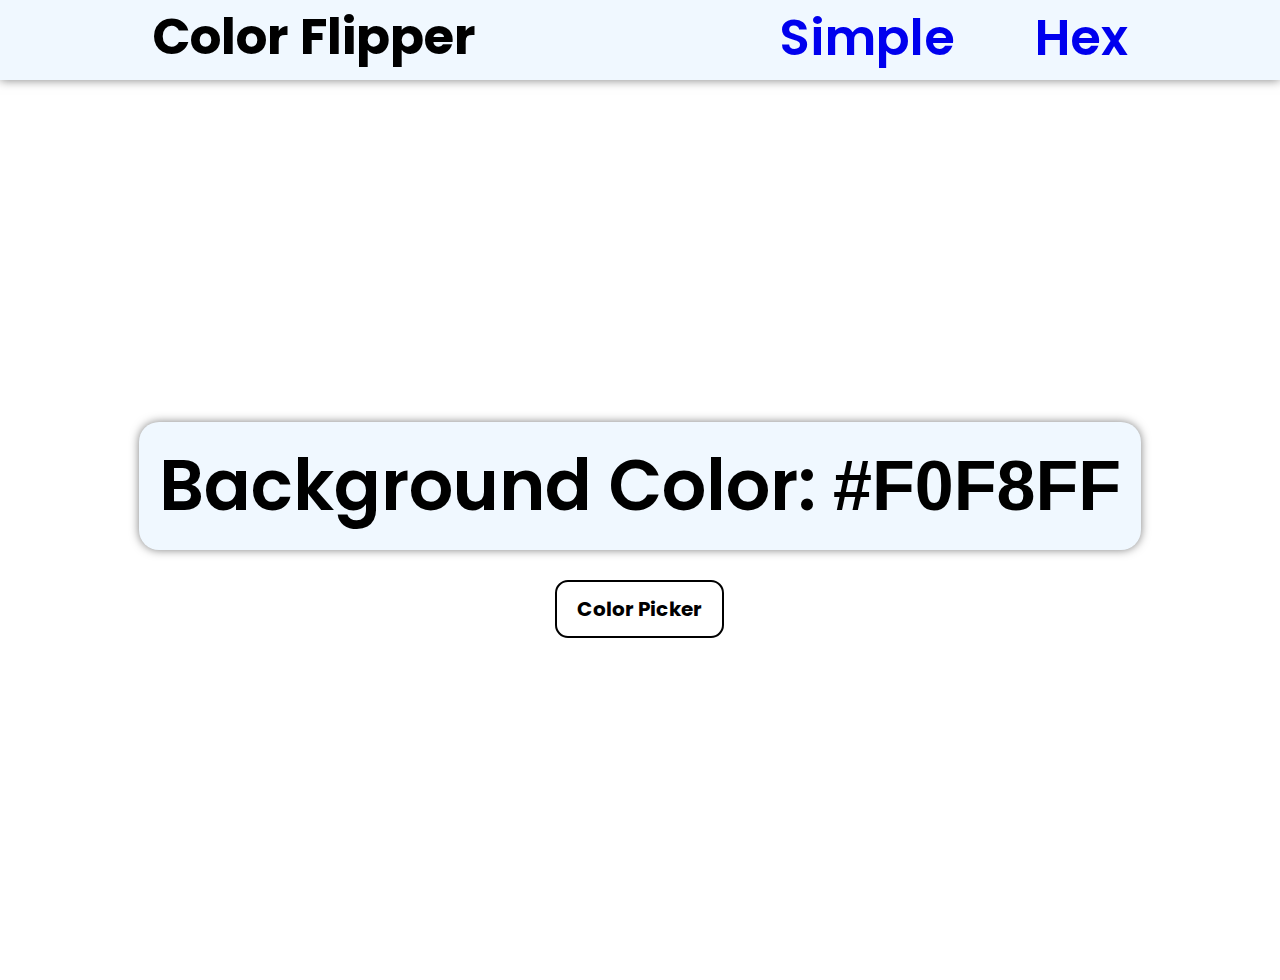
==== hex.html @ 060a0d28 "Initial commit" ====
<!DOCTYPE html>
<html lang="en">

<head>
  <meta charset="UTF-8">
  <meta name="viewport" content="width=device-width, initial-scale=1.0">
  <title>Color Flipper</title>
  <link rel="stylesheet" href="style.css">
</head>

<body>
  <nav>
    <div class="nav-center">
      <h4>color flipper</h4>
      <ul class="nav-links">
        <li>
          <a href="index.html">simple</a>
        </li>
        <li>
          <a href="hex.html">hex</a>
        </li>
      </ul>
    </div>
  </nav>

  <main>
    <div class="container">
      <h2>background color: <span class="color">#F0F8FF</span></h2>
      <button class="btn btn-hero" id="btn">Color Picker</button>
    </div>
  </main>
  <script src="hex.js"></script>
</body>

</html>
---- style.css ----
@import url('https://fonts.googleapis.com/css2?family=Poppins:ital,wght@0,100;0,200;0,300;0,400;0,500;0,600;0,700;0,800;0,900;1,100;1,200;1,300;1,400;1,500;1,600;1,700;1,800;1,900&display=swap');

/* Global Style */
*,
::after,
::before {
  margin: 0;
  padding: 0;
  box-sizing: border-box;
}

body {
  font-family: Poppins, 'Arial';
  font-size: 50px;
  line-height: 1.5;
  background-color: rgb(255, 255, 255);
}

ul {
  list-style-type: none;
}

a {
  text-decoration: none;
}

h1,
h2,
h3,
h4 {
  text-transform: capitalize;
  line-height: 1.25;
}

h4 {
  font-weight: 700;
}

/* LAYOUT STYLING */
main {
  display: grid;
  place-items: center;
  height: 100vh;
}

nav {
  background-color: aliceblue;
  height: 80px;
  box-shadow: 0px 0px 10px rgba(0, 0, 0, 0.5);
}

nav a {
  text-transform: capitalize;
  font-weight: 600;
}

.nav-center {
  display: flex;
  align-items: center;
  justify-content: space-around;
}

.nav-links {
  display: flex;
  justify-content: space-between;
  column-gap: 80px;
}

.container {
  display: flex;
  flex-direction: column;
  align-items: center;
  justify-content: center;
  text-align: center;
}

.container h2 {
  background: aliceblue;
  box-shadow: 0px 0px 10px rgba(0, 0, 0, 0.5);
  padding: 20px;
  border-radius: 20px;
  margin-bottom: 30px;
  font-weight: 600;
  font-size: 70px;
}

.color {
  color: black;
  font-weight: 700;
  font-family: Arial;
}

/* ELEMENT STYLING */

.btn-hero {
  text-transform: capitalize;
  background-color: transparent;
  font-weight: 700;
  border: 2px solid black;
  cursor: pointer;
  font-size: 20px;
  padding: 12px 20px;
  font-family: Poppins, 'Arial';
  border-radius: 13px;
}

.btn-hero:hover {
  background-color: black;
  color: white;
}
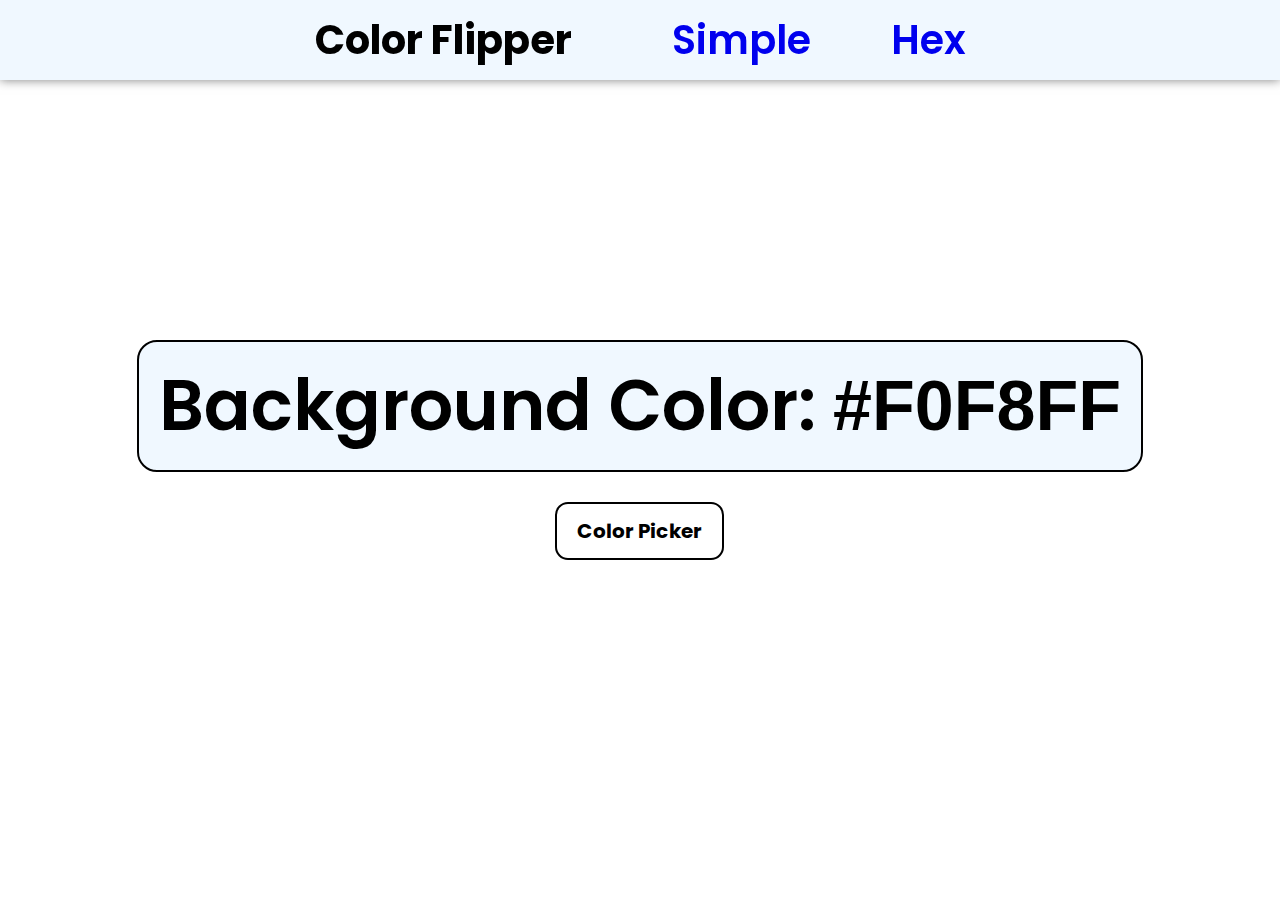
==== commit f3d56754: "Update CSS" ====
--- a/hex.html
+++ b/hex.html
@@ -26,7 +26,7 @@
   <main>
     <div class="container">
       <h2>background color: <span class="color">#F0F8FF</span></h2>
-      <button class="btn btn-hero" id="btn">Color Picker</button>
+      <button class="btn btn-color" id="btn">Color Picker</button>
     </div>
   </main>
   <script src="hex.js"></script>
--- a/style.css
+++ b/style.css
@@ -11,9 +11,11 @@
 
 body {
   font-family: Poppins, 'Arial';
-  font-size: 50px;
+  font-size: 40px;
   line-height: 1.5;
   background-color: rgb(255, 255, 255);
+  margin-left: 50px;
+  margin-right: 50px;
 }
 
 ul {
@@ -47,6 +49,13 @@
   background-color: aliceblue;
   height: 80px;
   box-shadow: 0px 0px 10px rgba(0, 0, 0, 0.5);
+  position: fixed;
+  top: 0px;
+  right: 0px;
+  left: 0px;
+  display: flex;
+  justify-content: space-around;
+  align-items: center;
 }
 
 nav a {
@@ -58,6 +67,8 @@
   display: flex;
   align-items: center;
   justify-content: space-around;
+  flex-wrap: wrap;
+  column-gap: 100px;
 }
 
 .nav-links {
@@ -72,16 +83,18 @@
   align-items: center;
   justify-content: center;
   text-align: center;
+  margin-top: 150px;
+  margin-bottom: 150px;
 }
 
 .container h2 {
   background: aliceblue;
-  box-shadow: 0px 0px 10px rgba(0, 0, 0, 0.5);
   padding: 20px;
   border-radius: 20px;
   margin-bottom: 30px;
   font-weight: 600;
   font-size: 70px;
+  border: 2px solid black;
 }
 
 .color {
@@ -92,7 +105,7 @@
 
 /* ELEMENT STYLING */
 
-.btn-hero {
+.btn-color {
   text-transform: capitalize;
   background-color: transparent;
   font-weight: 700;
@@ -104,7 +117,7 @@
   border-radius: 13px;
 }
 
-.btn-hero:hover {
+.btn-color:hover {
   background-color: black;
   color: white;
 }